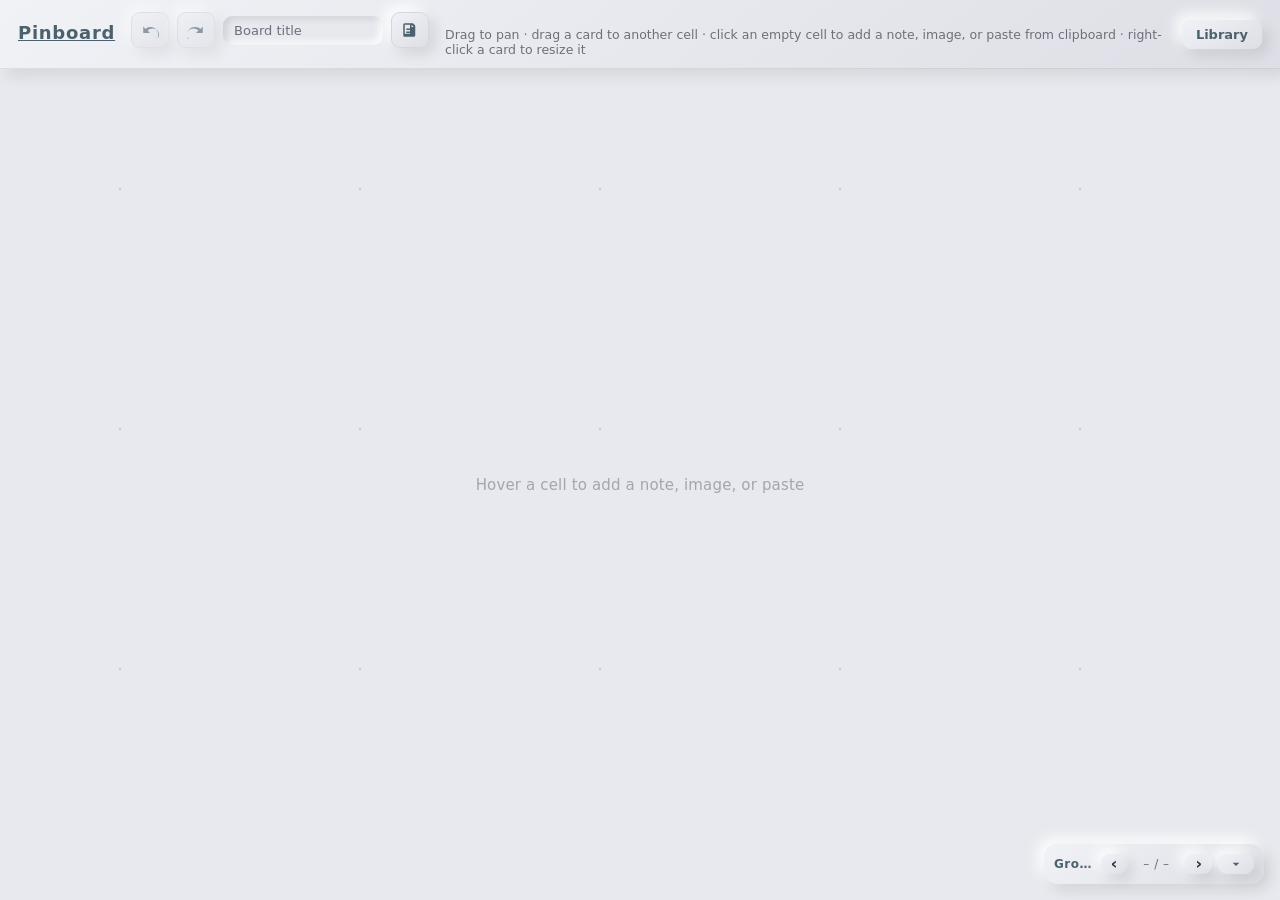
==== app.html @ 2eb93d39 "Update navigation and footer elements; enhance minimap functionality" ====
<!DOCTYPE html>
<html lang="en">
<head>
  <meta charset="UTF-8" />
  <meta name="viewport" content="width=device-width, initial-scale=1.0" />
  <title>Pinboard</title>
  <link rel="stylesheet" href="css/base.css" />
  <link rel="stylesheet" href="css/grid.css" />
  <link rel="stylesheet" href="css/modal.css" />
  <link rel="stylesheet" href="css/nav.css" />
</head>
<body>
  <header class="topbar">
    <a class="brand" href="index.html">Pinboard</a>
    <span class="board-tools">
      <button type="button" id="undoBtn" class="icon-btn" aria-label="Undo" title="Undo (Ctrl+Z)" disabled>
        <svg viewBox="0 0 24 24" width="18" height="18" aria-hidden="true" focusable="false">
          <path fill="currentColor" d="M12.5 8c-2.6 0-5 1-6.7 2.7L3 7v9h9l-3.2-3.2c1.7-1.7 4-2.7 6.7-2.7 4.7 0 8.5 3.8 8.5 8.5S17.2 27 12.5 27c-2.3 0-4.5-.9-6.2-2.5l-1.4 1.4C7 28 9.7 29 12.5 29c5.8 0 10.5-4.7 10.5-10.5S18.3 8 12.5 8z"/>
        </svg>
      </button>
      <button type="button" id="redoBtn" class="icon-btn" aria-label="Redo" title="Redo (Ctrl+Y)" disabled>
        <svg viewBox="0 0 24 24" width="18" height="18" aria-hidden="true" focusable="false">
          <path fill="currentColor" d="M11.5 8c2.6 0 5 1 6.7 2.7L21 7v9h-9l3.2-3.2c-1.7-1.7-4-2.7-6.7-2.7-4.7 0-8.5 3.8-8.5 8.5S5.8 27 10.5 27c2.3 0 4.5-.9 6.2-2.5l1.4 1.4C16 28 13.3 29 10.5 29c-5.8 0-10.5-4.7-10.5-10.5S4.7 8 10.5 8z"/>
        </svg>
      </button>
      <input type="text" id="boardTitle" class="board-title" placeholder="Board title" maxlength="80" />
      <button type="button" id="saveBoard" class="icon-btn" aria-label="Save board to library" title="Save board to library">
        <svg viewBox="0 0 24 24" width="18" height="18" aria-hidden="true" focusable="false">
          <path fill="currentColor" d="M5 3h11l3 3v13a2 2 0 0 1-2 2H5a2 2 0 0 1-2-2V5a2 2 0 0 1 2-2Zm0 2v12h7V5H5Zm9 0v3h3l-3-3Zm-7 9h7v2H7v-2Zm0-4h7v2H7v-2Z"/>
        </svg>
      </button>
    </span>
    <span class="hint">Drag to pan &middot; drag a card to another cell &middot; click an empty cell to add a note, image, or paste from clipboard &middot; right-click a card to resize it</span>
    <a class="topbar-link" href="library.html">Library</a>
  </header>

  <main class="viewport" id="viewport">
    <div class="world" id="world"></div>
    <div class="empty-hint" id="emptyHint" hidden>
      <p>Hover a cell to add a note, image, or paste</p>
    </div>
    <div class="cell-add" id="cellAdd" hidden>
      <div class="cell-add-row">
        <button type="button" data-type="note">+ Note</button>
        <button type="button" data-type="image">+ Image</button>
        <button type="button" data-type="paste">Paste</button>
      </div>
    </div>
  </main>

  <script type="module" src="js/app.js"></script>
</body>
</html>
---- css/base.css ----
:root {
  /* --- single neutral base, one accent hue expressed via color-mix --- */
  --base: #e8e9ee;
  --base-2: #f1f2f6;
  --base-3: #dedfe6;
  --ink: #2b2e36;
  --ink-soft: #6c7079;
  --hairline: rgba(0, 0, 0, 0.08);
  --dot: rgba(0, 0, 0, 0.13);

  --accent: #5e7c8c;
  --accent-strong: color-mix(in srgb, var(--accent) 65%, var(--ink));
  --accent-soft: color-mix(in srgb, var(--accent) 16%, var(--base));
  --accent-faint: color-mix(in srgb, var(--accent) 8%, var(--base));

  --danger: color-mix(in srgb, #8c5e5e 70%, var(--ink));

  /* paired soft neuromorphic shadows */
  --shadow-light: rgba(255, 255, 255, 0.92);
  --shadow-dark: rgba(0, 0, 0, 0.10);
  --shadow-raised: 6px 6px 14px var(--shadow-dark), -6px -6px 14px var(--shadow-light);
  --shadow-raised-lg: 10px 10px 22px var(--shadow-dark), -10px -10px 22px var(--shadow-light);
  --shadow-inset: inset 3px 3px 7px var(--shadow-dark), inset -3px -3px 7px var(--shadow-light);

  --radius: 14px;
  --radius-sm: 9px;
  --cell: 240px;
}

* { box-sizing: border-box; }

html, body {
  margin: 0;
  height: 100%;
}

body {
  font-family: system-ui, -apple-system, "Segoe UI", Roboto, sans-serif;
  color: var(--ink);
  background: var(--base);
  display: flex;
  flex-direction: column;
  height: 100vh;
  overflow: hidden;
}

/* --- top bar --- */
.topbar {
  flex: 0 0 auto;
  display: flex;
  align-items: baseline;
  gap: 16px;
  padding: 12px 18px;
  background: linear-gradient(145deg, var(--base-2), var(--base-3));
  box-shadow: var(--shadow-raised), inset 0 -1px 0 var(--hairline);
  z-index: 20;
}

.brand {
  font-weight: 700;
  letter-spacing: 0.04em;
  font-size: 18px;
  color: var(--accent-strong);
}

/* --- board title + save-to-library (app topbar) --- */
.board-tools {
  display: flex;
  align-items: center;
  gap: 8px;
}

.board-title {
  font: inherit;
  font-size: 13px;
  width: 160px;
  max-width: 32vw;
  padding: 7px 11px;
  color: var(--ink);
  background: var(--base);
  border: none;
  border-radius: var(--radius-sm);
  box-shadow: var(--shadow-inset);
}
.board-title::placeholder { color: var(--ink-soft); }
.board-title:focus { outline: 1px solid var(--accent-soft); }

.icon-btn {
  display: inline-flex;
  align-items: center;
  justify-content: center;
  width: 38px;
  height: 36px;
  padding: 0;
  color: var(--accent-strong);
  box-shadow: var(--shadow-raised), inset 0 0 0 1px var(--accent-soft);
}
.icon-btn:hover { box-shadow: var(--shadow-raised-lg), inset 0 0 0 1px var(--accent); }
.icon-btn:disabled { opacity: 0.6; cursor: default; }

.topbar-link {
  margin-left: auto;
  font-size: 13px;
  font-weight: 600;
  text-decoration: none;
  color: var(--accent-strong);
  padding: 7px 14px;
  border-radius: var(--radius-sm);
  background: linear-gradient(145deg, var(--base-2), var(--base-3));
  box-shadow: var(--shadow-raised);
}
.topbar-link:hover { box-shadow: var(--shadow-raised-lg), inset 0 0 0 1px var(--accent-soft); }

/* --- toast --- */
.toast {
  position: fixed;
  left: 50%;
  bottom: 24px;
  transform: translate(-50%, 12px);
  z-index: 120;
  padding: 10px 18px;
  font-size: 13.5px;
  font-weight: 600;
  color: var(--accent-strong);
  border-radius: 999px;
  background: linear-gradient(145deg, var(--base-2), var(--base-3));
  box-shadow: var(--shadow-raised-lg), inset 0 0 0 1px var(--accent-soft);
  opacity: 0;
  transition: opacity 0.22s ease, transform 0.22s ease;
}
.toast.show { opacity: 1; transform: translate(-50%, 0); }
.toast[hidden] { display: none; }

.hint {
  font-size: 12.5px;
  color: var(--ink-soft);
}

/* --- viewport --- */
.viewport {
  position: relative;
  flex: 1 1 auto;
  overflow: hidden;
  cursor: grab;
  user-select: none;
  touch-action: none;
  background-color: var(--base);
  background-image: radial-gradient(var(--dot) 1.5px, transparent 1.6px);
  background-size: var(--cell) var(--cell);
  background-position: 0 0;
}

.viewport.grabbing { cursor: grabbing; }

.world {
  position: absolute;
  top: 0;
  left: 0;
  width: 0;
  height: 0;
  will-change: transform;
}

/* --- shared buttons --- */
button {
  font: inherit;
  cursor: pointer;
  border: none;
  border-radius: var(--radius-sm);
  padding: 8px 14px;
  color: var(--ink);
  background: linear-gradient(145deg, var(--base-2), var(--base-3));
  box-shadow: var(--shadow-raised);
  transition: box-shadow 0.15s ease, color 0.15s ease, transform 0.05s ease;
}
button:hover { box-shadow: var(--shadow-raised-lg), inset 0 0 0 1px var(--accent-soft); }
button:active { box-shadow: var(--shadow-inset); }
button:focus-visible { outline: 2px solid var(--accent); outline-offset: 2px; }

.btn-accent {
  color: var(--accent-strong);
  box-shadow: var(--shadow-raised), inset 0 0 0 1px var(--accent-soft);
}
.btn-ghost { background: transparent; box-shadow: none; }
.btn-ghost:hover { box-shadow: inset 0 0 0 1px var(--accent-soft); }
.btn-danger { color: var(--danger); }
.btn-danger:hover { box-shadow: var(--shadow-raised), inset 0 0 0 1px color-mix(in srgb, var(--danger) 25%, transparent); }

.spacer { flex: 1 1 auto; }
---- css/grid.css ----
/* --- cards layer (inside .world, moves with pan) --- */
.cards-layer {
  position: absolute;
  top: 0;
  left: 0;
  width: 0;
  height: 0;
}

.card {
  position: absolute;
  width: calc(var(--cell) - 16px);
  height: calc(var(--cell) - 16px);
  padding: 12px;
  border-radius: var(--radius);
  background: linear-gradient(145deg, var(--base-2), var(--base));
  box-shadow: var(--shadow-raised);
  display: flex;
  flex-direction: column;
  gap: 8px;
  cursor: pointer;
  overflow: hidden;
  touch-action: none;
  user-select: none;
  transition: box-shadow 0.15s ease, transform 0.05s ease;
}

.card:hover {
  box-shadow: var(--shadow-raised-lg), inset 0 0 0 1px var(--accent-soft);
}

.card:active { transform: scale(0.992); }

.card-body {
  flex: 1 1 auto;
  font-size: 13.5px;
  line-height: 1.45;
  color: var(--ink);
  white-space: pre-wrap;
  overflow: hidden;
  text-overflow: ellipsis;
  display: -webkit-box;
  -webkit-line-clamp: 9;
  -webkit-box-orient: vertical;
}

.card-body:empty::before {
  content: "(empty)";
  color: var(--ink-soft);
}

.card-thumb {
  flex: 1 1 auto;
  width: 100%;
  height: 100%;
  object-fit: cover;
  border-radius: var(--radius-sm);
  background: var(--base-3);
}

.card-meta {
  flex: 0 0 auto;
  font-size: 11px;
  color: var(--ink-soft);
  white-space: nowrap;
  overflow: hidden;
  text-overflow: ellipsis;
}

/* --- drag-to-move (snapped to whole cells) --- */
.card-dragging {
  z-index: 100;
  cursor: grabbing;
  transition: none;
  box-shadow: var(--shadow-raised-lg);
}
.card-dragging:active { transform: none; }

.card-invalid {
  box-shadow: var(--shadow-raised), inset 0 0 0 2px var(--danger);
}

/* --- resize handles (revealed on right-click) --- */
.card .rh { display: none; }

.card.card-resize .rh {
  display: block;
  position: absolute;
  background: var(--accent);
  box-shadow: var(--shadow-raised);
  opacity: 0.85;
  transition: opacity 0.12s ease, transform 0.12s ease;
  z-index: 5;
}

.card.card-resize:hover .rh { opacity: 1; }

.rh-r {
  right: 2px;
  top: 50%;
  transform: translateY(-50%);
  width: 8px;
  height: 42%;
  border-radius: 5px;
  cursor: ew-resize;
}

.rh-b {
  bottom: 2px;
  left: 50%;
  transform: translateX(-50%);
  height: 8px;
  width: 42%;
  border-radius: 5px;
  cursor: ns-resize;
}

.rh-c {
  right: 2px;
  bottom: 2px;
  width: 16px;
  height: 16px;
  border-radius: 5px;
  cursor: nwse-resize;
}

/* --- drag-to-move (snapped to whole cells) --- */
.card-dragging {
  z-index: 100;
  cursor: grabbing;
  transition: none;
  box-shadow: var(--shadow-raised-lg);
  opacity: 0.92;
}
.card-dragging:active { transform: none; }

.card-invalid {
  box-shadow: var(--shadow-raised), inset 0 0 0 2px var(--danger);
}

/* snap-target preview shown beneath the dragged card */
.card-ghost {
  position: absolute;
  border-radius: var(--radius);
  background: var(--accent-faint);
  box-shadow: inset 0 0 0 2px var(--accent);
  z-index: 40;
  pointer-events: none;
}
.card-ghost[hidden] { display: none; }

/* --- empty-cell create affordance: the hovered cell itself lights up and
       holds the add options, so the action reads as "drop into this cell" --- */
.cell-add {
  position: absolute;
  z-index: 50;
  display: flex;
  flex-direction: column;
  align-items: center;
  justify-content: center;
  gap: 12px;
  padding: 14px;
  border-radius: var(--radius);
  background: linear-gradient(145deg, var(--accent-faint), var(--accent-soft));
  box-shadow: var(--shadow-inset),
    inset 0 0 0 2px color-mix(in srgb, var(--accent) 38%, transparent);
}

.cell-add[hidden] { display: none; }

/* In-animation plays only when the --in class is (re)added on re-display. */
.cell-add--in { animation: cell-add-in 0.16s ease; }

@keyframes cell-add-in {
  from { opacity: 0; transform: scale(0.94); }
  to   { opacity: 1; transform: scale(1); }
}

/* Reverse of the above: fade + shrink out, then drop from layout. */
.cell-add--out {
  animation: cell-add-out 0.16s ease forwards;
  pointer-events: none;
}

@keyframes cell-add-out {
  from { opacity: 1; transform: scale(1); }
  to   { opacity: 0; transform: scale(0.94); }
}

/* subtle "this is where it lands" caption */
.cell-add::before {
  content: "Add to this cell";
  font-size: 10.5px;
  font-weight: 600;
  letter-spacing: 0.08em;
  text-transform: uppercase;
  color: var(--accent-strong);
  opacity: 0.78;
}

.cell-add-row {
  display: flex;
  flex-wrap: wrap;
  justify-content: center;
  gap: 6px;
}

.cell-add button {
  padding: 7px 12px;
  font-size: 12.5px;
  color: var(--accent-strong);
  box-shadow: var(--shadow-raised), inset 0 0 0 1px var(--accent-soft);
}

.cell-add button:hover {
  box-shadow: var(--shadow-raised-lg), inset 0 0 0 1px var(--accent);
}

.cell-add button:active { box-shadow: var(--shadow-inset); }

/* --- empty-state onboarding hint (centered, faint, non-interactive) --- */
.empty-hint {
  position: absolute;
  inset: 0;
  z-index: 5;
  display: flex;
  align-items: center;
  justify-content: center;
  pointer-events: none;
}

.empty-hint p {
  margin: 0;
  padding: 0 24px;
  text-align: center;
  font-size: 15px;
  font-weight: 500;
  letter-spacing: 0.01em;
  color: var(--ink-soft);
  opacity: 0.55;
}

.empty-hint[hidden] { display: none; }
---- css/modal.css ----
/* --- modal overlay + dialogs --- */
.modal-overlay {
  position: fixed;
  inset: 0;
  z-index: 100;
  display: flex;
  align-items: center;
  justify-content: center;
  padding: 20px;
  background: rgba(22, 24, 30, 0.45);
  backdrop-filter: blur(2px);
}

.modal-overlay[hidden] { display: none; }

.modal {
  width: min(640px, 94vw);
  max-height: 90vh;
  display: flex;
  flex-direction: column;
  gap: 14px;
  padding: 18px 18px 16px;
  border-radius: var(--radius);
  background: linear-gradient(145deg, var(--base-2), var(--base));
  box-shadow: var(--shadow-raised-lg);
}

.modal-head {
  display: flex;
  align-items: center;
  justify-content: space-between;
}

.modal-title {
  font-weight: 700;
  font-size: 15px;
  color: var(--accent-strong);
}

.modal-close {
  padding: 4px 10px;
  font-size: 18px;
  line-height: 1;
}

.modal-foot {
  display: flex;
  align-items: center;
  gap: 8px;
}

/* --- editor --- */
.editor-info {
  margin: 0;
  font-size: 12.5px;
  color: var(--ink-soft);
}

.editor-area {
  flex: 1 1 auto;
  min-height: 260px;
  resize: vertical;
  padding: 12px;
  font: 14px/1.5 ui-monospace, "SF Mono", Menlo, Consolas, monospace;
  color: var(--ink);
  background: var(--base);
  border: none;
  border-radius: var(--radius-sm);
  box-shadow: var(--shadow-inset);
}
.editor-area:focus { outline: 1px solid var(--accent-soft); }

/* --- image viewer --- */
.viewer-body {
  flex: 1 1 auto;
  display: flex;
  align-items: center;
  justify-content: center;
  min-height: 220px;
  padding: 8px;
  border-radius: var(--radius-sm);
  background: var(--base);
  box-shadow: var(--shadow-inset);
  overflow: hidden;
}

.viewer-img {
  max-width: 100%;
  max-height: 60vh;
  border-radius: var(--radius-sm);
  display: block;
}
---- css/nav.css ----
/* --- camera navigation: prev/next group bar, minimap, lost pill --- */

/* shared "fly to" easing, applied only to programmatic pans */
.world.animating,
.viewport.animating {
  transition: transform 0.45s cubic-bezier(0.22, 0.61, 0.36, 1),
    background-position 0.45s cubic-bezier(0.22, 0.61, 0.36, 1);
}

/* --- unified navigation panel (bottom-right): group controls + minimap --- */
.nav-panel {
  position: fixed;
  right: 16px;
  bottom: 16px;
  z-index: 30;
  width: 220px;
  padding: 10px;
  border-radius: var(--radius);
  background: linear-gradient(145deg, var(--base-2), var(--base-3));
  box-shadow: var(--shadow-raised);
}

.nav-head {
  display: flex;
  align-items: center;
  justify-content: space-between;
  gap: 8px;
  font-size: 12px;
  font-weight: 700;
  letter-spacing: 0.04em;
  color: var(--accent-strong);
}

.nav-title {
  white-space: nowrap;
  overflow: hidden;
  text-overflow: ellipsis;
  min-width: 0;
}

.nav-controls {
  display: flex;
  align-items: center;
  gap: 6px;
  flex: 0 0 auto;
}

.nav-panel button {
  padding: 2px 10px;
  font-size: 16px;
  line-height: 1;
}

/* chevron toggle that slides the minimap open/closed */
.nav-toggle {
  display: inline-flex;
  align-items: center;
  justify-content: center;
  padding: 2px 6px;
  color: var(--accent-strong);
}

.nav-toggle svg {
  transition: transform 0.28s cubic-bezier(0.22, 0.61, 0.36, 1);
}

.nav-panel.mm-open .nav-toggle svg {
  transform: rotate(180deg);
}

.nav-count {
  min-width: 46px;
  text-align: center;
  font-size: 12px;
  font-weight: 400;
  color: var(--ink-soft);
  font-variant-numeric: tabular-nums;
}

.minimap-total {
  font-weight: 400;
  color: var(--ink-soft);
}

.minimap-canvas {
  position: relative;
  width: 100%;
  height: 0;
  margin-top: 0;
  border-radius: var(--radius-sm);
  background: var(--base-3);
  box-shadow: var(--shadow-inset);
  overflow: hidden;
  cursor: pointer;
  opacity: 0;
  transition: height 0.28s cubic-bezier(0.22, 0.61, 0.36, 1),
    opacity 0.2s ease, margin-top 0.28s cubic-bezier(0.22, 0.61, 0.36, 1);
}

.nav-panel.mm-open .minimap-canvas {
  height: 150px;
  margin-top: 8px;
  opacity: 1;
}

.mm-island {
  position: absolute;
  border-radius: 3px;
  background: var(--accent-soft);
  border: 1px solid var(--accent-faint);
  transition: background 0.15s ease;
}

.mm-island:hover {
  background: color-mix(in srgb, var(--accent) 35%, var(--base));
}

.mm-island.current {
  background: var(--accent);
  border-color: var(--accent-strong);
}

.mm-view {
  position: absolute;
  border: 1.5px solid var(--accent-strong);
  background: color-mix(in srgb, var(--accent) 12%, transparent);
  pointer-events: none;
}

/* --- lost pill (top-center) --- */
.lost-pill {
  position: fixed;
  top: 60px;
  left: 50%;
  transform: translateX(-50%);
  z-index: 40;
  padding: 8px 16px;
  font-size: 13px;
  font-weight: 600;
  color: var(--accent-strong);
  border-radius: 999px;
  background: linear-gradient(145deg, var(--base-2), var(--base-3));
  box-shadow: var(--shadow-raised), inset 0 0 0 1px var(--accent-soft);
}

.lost-pill[hidden] {
  display: none;
}
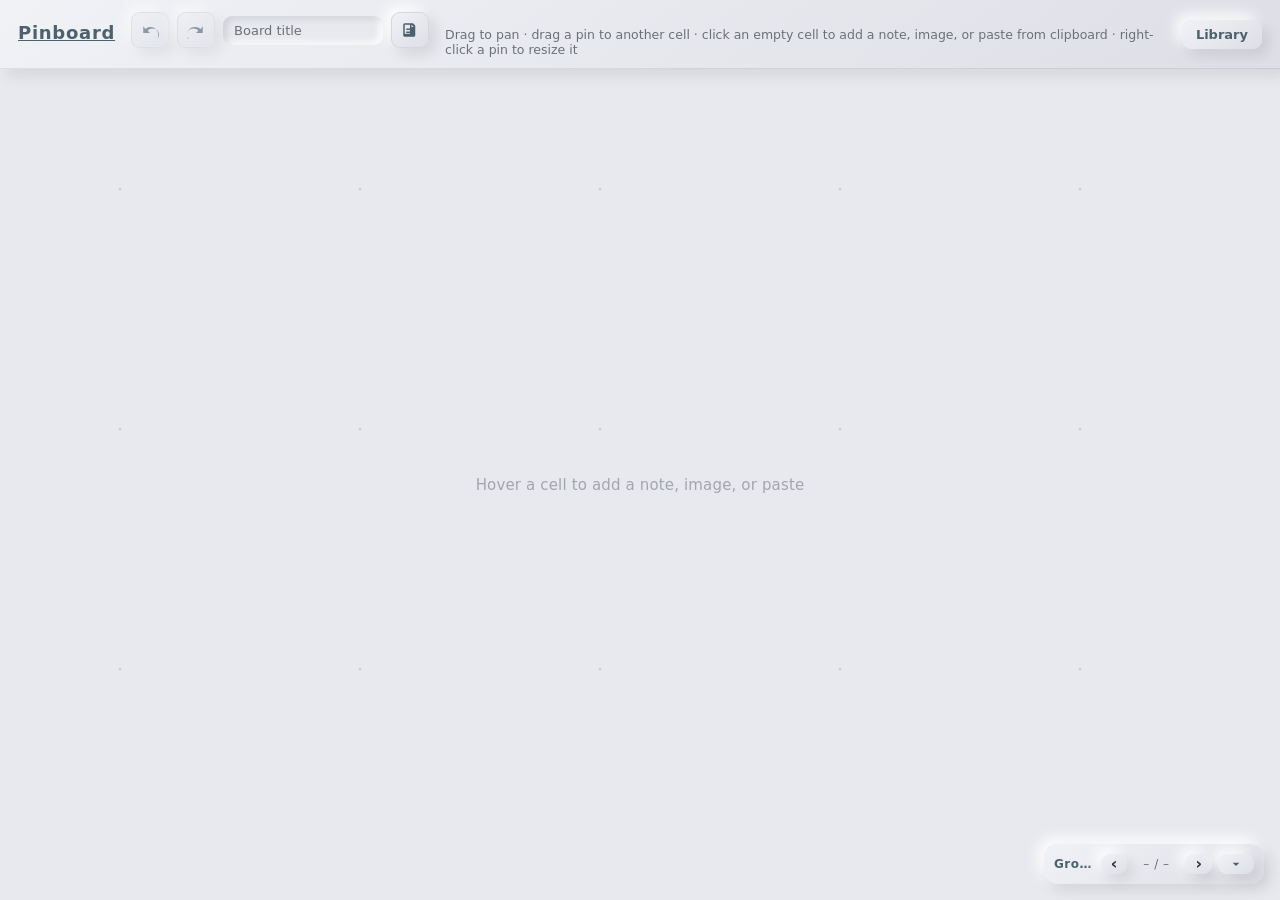
==== commit e88e1635: "Refactor terminology from "cards" to "pins" across the application; update related documentation and" ====
--- a/app.html
+++ b/app.html
@@ -30,7 +30,7 @@
         </svg>
       </button>
     </span>
-    <span class="hint">Drag to pan &middot; drag a card to another cell &middot; click an empty cell to add a note, image, or paste from clipboard &middot; right-click a card to resize it</span>
+    <span class="hint">Drag to pan &middot; drag a pin to another cell &middot; click an empty cell to add a note, image, or paste from clipboard &middot; right-click a pin to resize it</span>
     <a class="topbar-link" href="library.html">Library</a>
   </header>
 
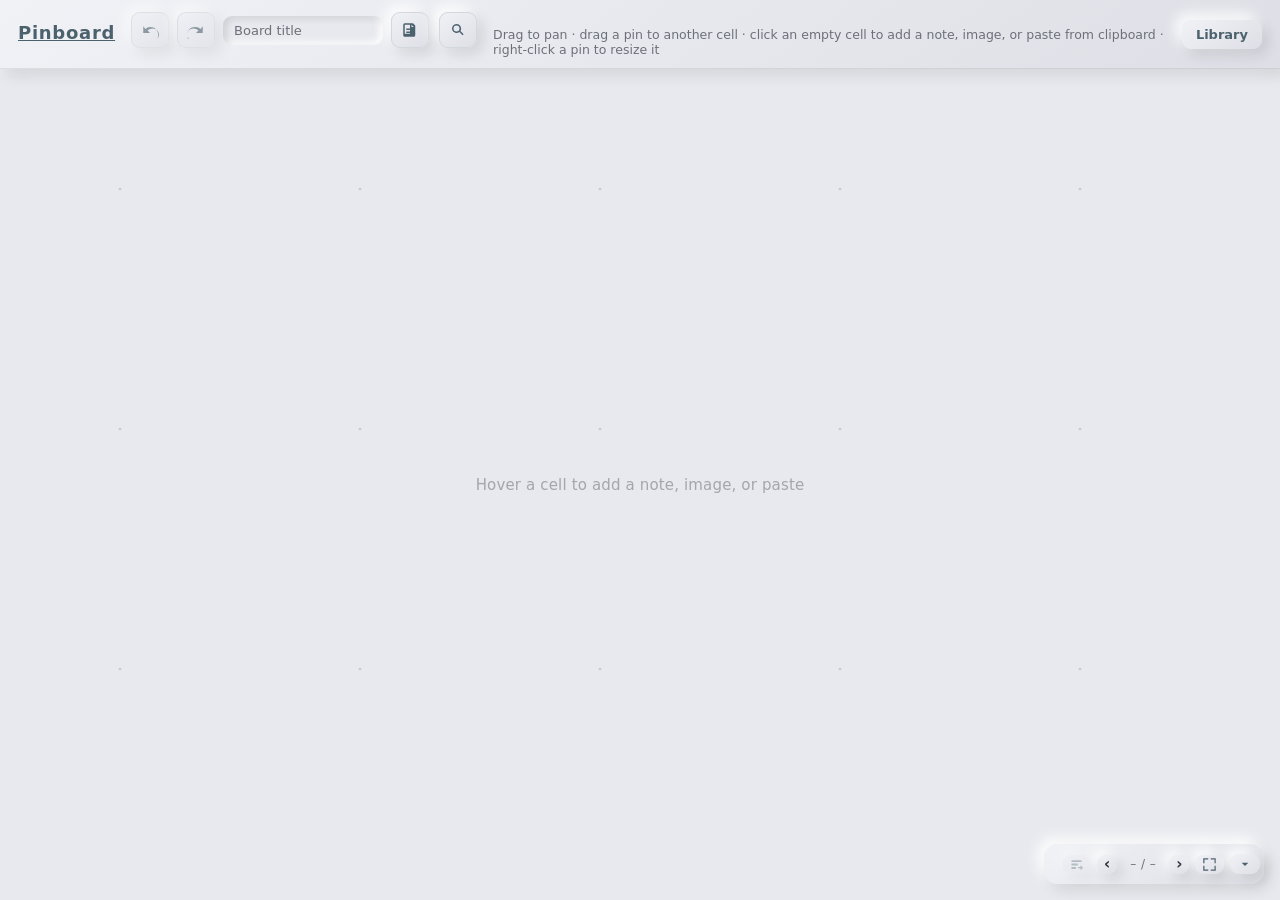
==== commit 8915ed2f: "Add search functionality with slide-out panel; implement recent group navigation and zoom-to-fit con" ====
--- a/app.html
+++ b/app.html
@@ -8,6 +8,7 @@
   <link rel="stylesheet" href="css/grid.css" />
   <link rel="stylesheet" href="css/modal.css" />
   <link rel="stylesheet" href="css/nav.css" />
+  <link rel="stylesheet" href="css/search.css" />
 </head>
 <body>
   <header class="topbar">
--- a/css/grid.css
+++ b/css/grid.css
@@ -30,6 +30,20 @@
 }
 
 .card:active { transform: scale(0.992); }
+
+/* --- preset color (applied via --pin on the card) --- */
+.card--colored {
+  background: linear-gradient(145deg,
+    color-mix(in srgb, var(--pin) 30%, var(--base-2)),
+    color-mix(in srgb, var(--pin) 22%, var(--base)));
+  box-shadow: var(--shadow-raised), inset 0 0 0 3px color-mix(in srgb, var(--pin) 65%, transparent);
+}
+.card--colored:hover {
+  box-shadow: var(--shadow-raised-lg), inset 0 0 0 3px var(--pin);
+}
+.card--colored .card-meta {
+  color: color-mix(in srgb, var(--pin) 55%, var(--ink-soft));
+}
 
 .card-body {
   flex: 1 1 auto;
--- a/css/modal.css
+++ b/css/modal.css
@@ -16,6 +16,7 @@
 .modal {
   width: min(640px, 94vw);
   max-height: 90vh;
+  overflow-y: auto;
   display: flex;
   flex-direction: column;
   gap: 14px;
@@ -70,6 +71,42 @@
 }
 .editor-area:focus { outline: 1px solid var(--accent-soft); }
 
+/* --- pin color picker (shared by note editor + image viewer) --- */
+.editor-color { display: flex; flex-direction: column; gap: 8px; }
+.color-picker { display: flex; flex-direction: column; gap: 8px; }
+.color-picker-head {
+  display: flex;
+  align-items: center;
+  justify-content: space-between;
+  font-size: 12.5px;
+  color: var(--ink-soft);
+}
+.color-clear {
+  font-size: 12px;
+  padding: 3px 10px;
+  background: transparent;
+  box-shadow: none;
+  color: var(--ink-soft);
+}
+.color-clear:hover { box-shadow: inset 0 0 0 1px var(--accent-soft); }
+.color-clear.is-active {
+  color: var(--accent-strong);
+  box-shadow: inset 0 0 0 1px var(--accent);
+}
+.color-palettes { display: flex; flex-direction: column; gap: 6px; }
+.color-palette { display: flex; gap: 6px; flex-wrap: wrap; }
+.color-swatch {
+  width: 22px;
+  height: 22px;
+  padding: 0;
+  border-radius: 6px;
+  box-shadow: var(--shadow-raised);
+  outline: 2px solid transparent;
+  outline-offset: 2px;
+}
+.color-swatch:hover { box-shadow: var(--shadow-raised-lg); }
+.color-swatch.is-selected { outline-color: var(--ink); }
+
 /* --- image viewer --- */
 .viewer-body {
   flex: 1 1 auto;
--- a/css/nav.css
+++ b/css/nav.css
@@ -46,8 +46,8 @@
 }
 
 .nav-panel button {
-  padding: 2px 10px;
-  font-size: 16px;
+  padding: 2px 7px;
+  font-size: 15px;
   line-height: 1;
 }
 
@@ -60,6 +60,85 @@
   color: var(--accent-strong);
 }
 
+/* jump-to-recent + zoom-to-fit controls share the chevron's look */
+.nav-jump,
+.nav-fit {
+  display: inline-flex;
+  align-items: center;
+  justify-content: center;
+  padding: 2px 6px;
+  color: var(--accent-strong);
+}
+
+.nav-jump:disabled {
+  opacity: 0.35;
+  cursor: default;
+}
+
+.nav-jump svg,
+.nav-fit svg {
+  transition: transform 0.28s cubic-bezier(0.22, 0.61, 0.36, 1);
+}
+
+/* popover listing recently visited groups, anchored above the nav head */
+.nav-jump-pop {
+  position: absolute;
+  right: 0;
+  bottom: calc(100% + 6px);
+  width: 200px;
+  max-height: 240px;
+  overflow-y: auto;
+  padding: 6px;
+  border-radius: var(--radius-sm);
+  background: linear-gradient(145deg, var(--base-2), var(--base-3));
+  box-shadow: var(--shadow-raised);
+  display: flex;
+  flex-direction: column;
+  gap: 4px;
+}
+
+.nav-jump-pop[hidden] {
+  display: none;
+}
+
+.nav-jump-item {
+  display: flex;
+  align-items: center;
+  gap: 8px;
+  width: 100%;
+  padding: 6px 8px;
+  font-size: 12px;
+  text-align: left;
+}
+
+.nav-jump-num {
+  flex: 0 0 auto;
+  min-width: 22px;
+  height: 22px;
+  display: inline-flex;
+  align-items: center;
+  justify-content: center;
+  border-radius: 999px;
+  background: var(--accent-soft);
+  color: var(--accent-strong);
+  font-weight: 700;
+  font-variant-numeric: tabular-nums;
+}
+
+.nav-jump-pos {
+  color: var(--ink-soft);
+  white-space: nowrap;
+  overflow: hidden;
+  text-overflow: ellipsis;
+}
+
+.nav-jump-empty {
+  padding: 8px;
+  font-size: 12px;
+  color: var(--ink-soft);
+  text-align: center;
+}
+
 .nav-toggle svg {
   transition: transform 0.28s cubic-bezier(0.22, 0.61, 0.36, 1);
 }
@@ -69,7 +148,7 @@
 }
 
 .nav-count {
-  min-width: 46px;
+  min-width: 40px;
   text-align: center;
   font-size: 12px;
   font-weight: 400;
@@ -120,6 +199,10 @@
   border-color: var(--accent-strong);
 }
 
+.mm-island.recent {
+  box-shadow: 0 0 0 2px var(--accent-faint);
+}
+
 .mm-view {
   position: absolute;
   border: 1.5px solid var(--accent-strong);
--- a/css/search.css
+++ b/css/search.css
@@ -0,0 +1,160 @@
+/* --- slide-out note search panel (magnifying glass) --- */
+
+.search-toggle {
+  /* inherits .icon-btn look from base.css; just nudge it into the tool row */
+  margin-left: 2px;
+}
+
+.search-panel {
+  position: fixed;
+  top: 56px;
+  left: 0;
+  bottom: 16px;
+  z-index: 35;
+  width: 320px;
+  max-width: 86vw;
+  display: flex;
+  flex-direction: column;
+  padding: 12px;
+  gap: 10px;
+  border-radius: 0 var(--radius) var(--radius) 0;
+  background: linear-gradient(145deg, var(--base-2), var(--base-3));
+  box-shadow: var(--shadow-raised);
+  transform: translateX(-112%);
+  transition: transform 0.28s cubic-bezier(0.22, 0.61, 0.36, 1);
+}
+
+.search-panel.open {
+  transform: translateX(0);
+}
+
+.search-panel[hidden] {
+  display: none;
+}
+
+.search-head {
+  display: flex;
+  align-items: center;
+  justify-content: space-between;
+}
+
+.search-title {
+  font-size: 13px;
+  font-weight: 700;
+  letter-spacing: 0.04em;
+  color: var(--accent-strong);
+}
+
+.search-close {
+  padding: 0 6px;
+  font-size: 20px;
+  line-height: 1;
+  color: var(--ink-soft);
+}
+
+.search-close:hover {
+  color: var(--accent-strong);
+}
+
+.search-row {
+  display: flex;
+  gap: 8px;
+}
+
+.search-input {
+  flex: 1 1 auto;
+  min-width: 0;
+  padding: 8px 10px;
+  font-size: 13px;
+  color: var(--ink);
+  border-radius: var(--radius-sm);
+  border: none;
+  background: var(--base-3);
+  box-shadow: var(--shadow-inset);
+  outline: none;
+}
+
+.search-input:focus {
+  box-shadow: var(--shadow-inset), inset 0 0 0 1px var(--accent-soft);
+}
+
+.search-scope {
+  flex: 0 0 auto;
+  padding: 6px 8px;
+  font-size: 12px;
+  color: var(--ink);
+  border-radius: var(--radius-sm);
+  border: none;
+  background: var(--base-3);
+  box-shadow: var(--shadow-inset);
+  cursor: pointer;
+}
+
+.search-count {
+  font-size: 12px;
+  color: var(--ink-soft);
+  font-variant-numeric: tabular-nums;
+}
+
+.search-count[hidden] {
+  display: none;
+}
+
+.search-results {
+  list-style: none;
+  margin: 0;
+  padding: 0;
+  overflow-y: auto;
+  flex: 1 1 auto;
+  display: flex;
+  flex-direction: column;
+  gap: 6px;
+}
+
+.search-result {
+  padding: 8px 10px;
+  border-radius: var(--radius-sm);
+  background: var(--base-3);
+  box-shadow: var(--shadow-inset);
+  cursor: pointer;
+  transition: background 0.15s ease, box-shadow 0.15s ease;
+}
+
+.search-result:hover {
+  background: color-mix(in srgb, var(--accent) 14%, var(--base));
+  box-shadow: var(--shadow-inset), inset 0 0 0 1px var(--accent-soft);
+}
+
+.search-result-title {
+  font-size: 13px;
+  font-weight: 600;
+  color: var(--ink);
+  white-space: nowrap;
+  overflow: hidden;
+  text-overflow: ellipsis;
+}
+
+.search-result-snippet {
+  margin-top: 3px;
+  font-size: 12px;
+  color: var(--ink-soft);
+  line-height: 1.4;
+  display: -webkit-box;
+  -webkit-line-clamp: 2;
+  -webkit-box-orient: vertical;
+  overflow: hidden;
+}
+
+.search-result-snippet mark {
+  background: color-mix(in srgb, var(--accent) 35%, transparent);
+  color: var(--accent-strong);
+  border-radius: 2px;
+  padding: 0 1px;
+}
+
+.search-result-pos {
+  margin-top: 4px;
+  font-size: 11px;
+  color: var(--ink-soft);
+  opacity: 0.8;
+}
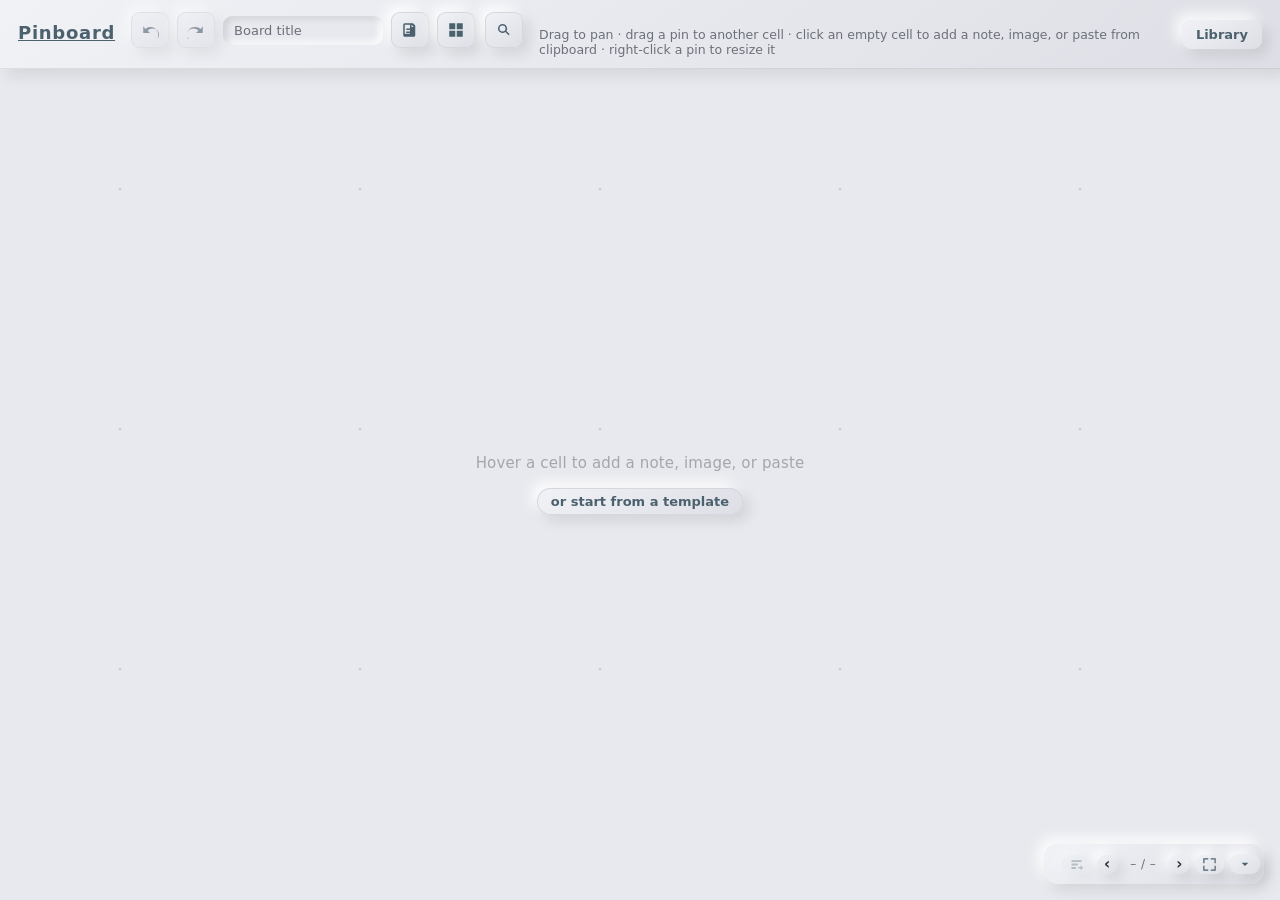
==== commit 221dcd79: "Add template functionality: implement template picker and seed boards with pre-defined layouts" ====
--- a/app.html
+++ b/app.html
@@ -30,6 +30,11 @@
           <path fill="currentColor" d="M5 3h11l3 3v13a2 2 0 0 1-2 2H5a2 2 0 0 1-2-2V5a2 2 0 0 1 2-2Zm0 2v12h7V5H5Zm9 0v3h3l-3-3Zm-7 9h7v2H7v-2Zm0-4h7v2H7v-2Z"/>
         </svg>
       </button>
+      <button type="button" id="templateBtn" class="icon-btn" aria-label="Start from a template" title="Start from a template">
+        <svg viewBox="0 0 24 24" width="18" height="18" aria-hidden="true" focusable="false">
+          <path fill="currentColor" d="M3 3h8v8H3V3Zm10 0h8v8h-8V3ZM3 13h8v8H3v-8Zm10 0h8v8h-8v-8Z"/>
+        </svg>
+      </button>
     </span>
     <span class="hint">Drag to pan &middot; drag a pin to another cell &middot; click an empty cell to add a note, image, or paste from clipboard &middot; right-click a pin to resize it</span>
     <a class="topbar-link" href="library.html">Library</a>
@@ -39,6 +44,7 @@
     <div class="world" id="world"></div>
     <div class="empty-hint" id="emptyHint" hidden>
       <p>Hover a cell to add a note, image, or paste</p>
+      <button type="button" id="emptyTemplate" class="hint-template">or start from a template</button>
     </div>
     <div class="cell-add" id="cellAdd" hidden>
       <div class="cell-add-row">
--- a/css/grid.css
+++ b/css/grid.css
@@ -238,6 +238,8 @@
   inset: 0;
   z-index: 5;
   display: flex;
+  flex-direction: column;
+  gap: 6px;
   align-items: center;
   justify-content: center;
   pointer-events: none;
@@ -254,4 +256,18 @@
   opacity: 0.55;
 }
 
+/* the template link is the one interactive element in the empty hint */
+.empty-hint .hint-template {
+  pointer-events: auto;
+  margin-top: 10px;
+  padding: 6px 14px;
+  font-size: 13px;
+  font-weight: 600;
+  color: var(--accent-strong);
+  background: linear-gradient(145deg, var(--base-2), var(--base-3));
+  box-shadow: var(--shadow-raised), inset 0 0 0 1px var(--accent-soft);
+  border-radius: 999px;
+}
+.empty-hint .hint-template:hover { box-shadow: var(--shadow-raised-lg), inset 0 0 0 1px var(--accent); }
+
 .empty-hint[hidden] { display: none; }
--- a/css/modal.css
+++ b/css/modal.css
@@ -107,6 +107,39 @@
 .color-swatch:hover { box-shadow: var(--shadow-raised-lg); }
 .color-swatch.is-selected { outline-color: var(--ink); }
 
+/* --- template picker --- */
+.tpl-grid {
+  display: grid;
+  grid-template-columns: repeat(3, 1fr);
+  gap: 12px;
+}
+@media (max-width: 520px) {
+  .tpl-grid { grid-template-columns: 1fr; }
+}
+.tpl-tile {
+  display: flex;
+  flex-direction: column;
+  gap: 6px;
+  align-items: flex-start;
+  text-align: left;
+  padding: 14px 14px 16px;
+  min-height: 92px;
+  border-radius: var(--radius-sm);
+  background: linear-gradient(145deg, var(--base-2), var(--base-3));
+  box-shadow: var(--shadow-raised), inset 0 0 0 1px var(--accent-faint);
+}
+.tpl-tile:hover { box-shadow: var(--shadow-raised-lg), inset 0 0 0 1px var(--accent); }
+.tpl-name {
+  font-size: 14px;
+  font-weight: 700;
+  color: var(--accent-strong);
+}
+.tpl-blurb {
+  font-size: 12.5px;
+  line-height: 1.4;
+  color: var(--ink-soft);
+}
+
 /* --- image viewer --- */
 .viewer-body {
   flex: 1 1 auto;
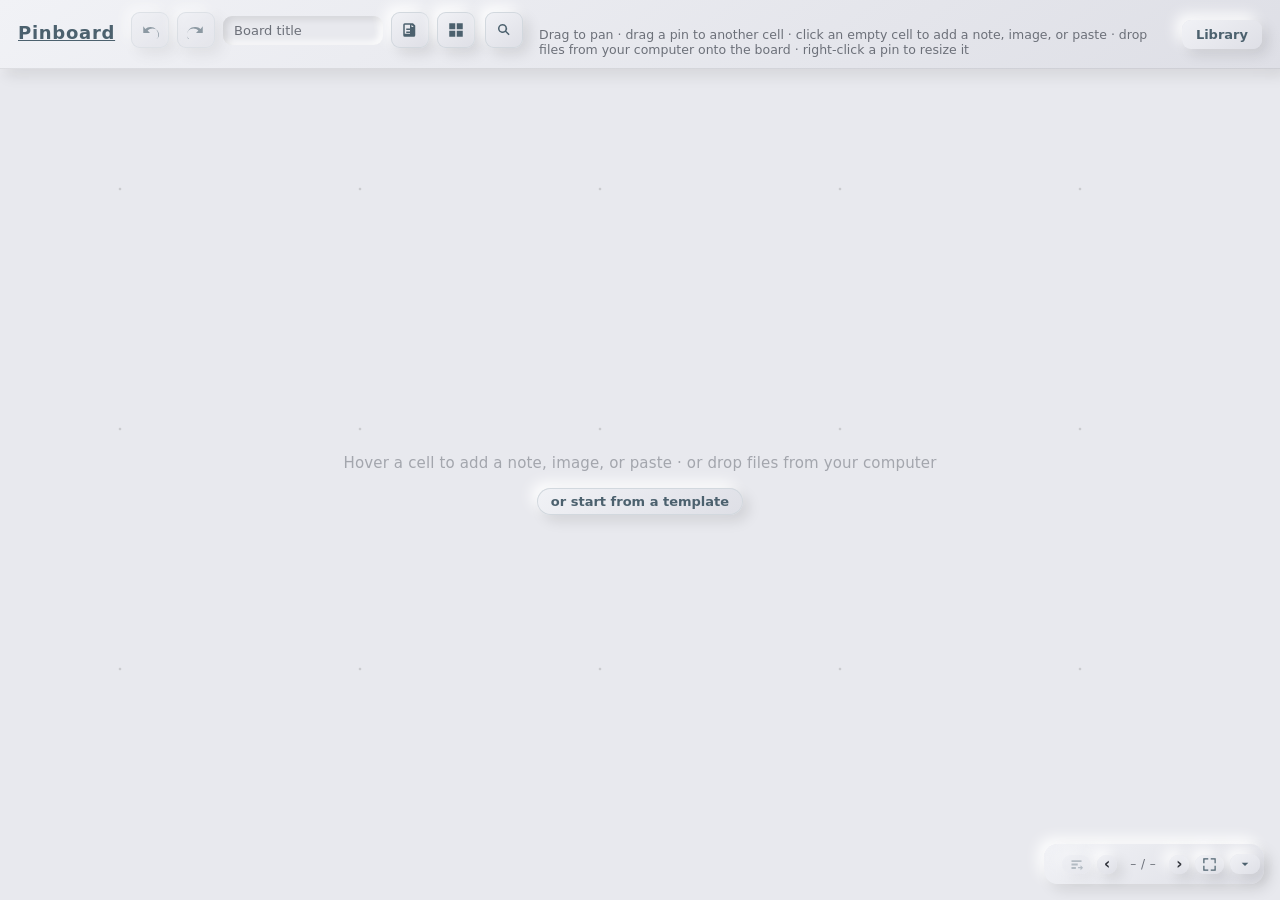
==== commit e206aea2: "Implement drag-and-drop file import functionality with error handling and user prompts; enhance UI w" ====
--- a/app.html
+++ b/app.html
@@ -36,14 +36,14 @@
         </svg>
       </button>
     </span>
-    <span class="hint">Drag to pan &middot; drag a pin to another cell &middot; click an empty cell to add a note, image, or paste from clipboard &middot; right-click a pin to resize it</span>
+    <span class="hint">Drag to pan &middot; drag a pin to another cell &middot; click an empty cell to add a note, image, or paste &middot; drop files from your computer onto the board &middot; right-click a pin to resize it</span>
     <a class="topbar-link" href="library.html">Library</a>
   </header>
 
   <main class="viewport" id="viewport">
     <div class="world" id="world"></div>
     <div class="empty-hint" id="emptyHint" hidden>
-      <p>Hover a cell to add a note, image, or paste</p>
+      <p>Hover a cell to add a note, image, or paste &middot; or drop files from your computer</p>
       <button type="button" id="emptyTemplate" class="hint-template">or start from a template</button>
     </div>
     <div class="cell-add" id="cellAdd" hidden>
--- a/css/grid.css
+++ b/css/grid.css
@@ -232,6 +232,36 @@
 
 .cell-add button:active { box-shadow: var(--shadow-inset); }
 
+/* --- OS file drag-and-drop: highlight the cell the file will land in --- */
+.drop-cell {
+  position: absolute;
+  z-index: 45;
+  border-radius: var(--radius);
+  background: var(--accent-soft);
+  box-shadow: var(--shadow-raised),
+    inset 0 0 0 2px color-mix(in srgb, var(--accent) 45%, transparent);
+  pointer-events: none;
+  display: flex;
+  align-items: center;
+  justify-content: center;
+  animation: drop-cell-in 0.12s ease;
+}
+.drop-cell::before {
+  content: "Drop here";
+  font-size: 10.5px;
+  font-weight: 600;
+  letter-spacing: 0.08em;
+  text-transform: uppercase;
+  color: var(--accent-strong);
+  opacity: 0.85;
+}
+.drop-cell[hidden] { display: none; }
+
+@keyframes drop-cell-in {
+  from { opacity: 0; transform: scale(0.94); }
+  to   { opacity: 1; transform: scale(1); }
+}
+
 /* --- empty-state onboarding hint (centered, faint, non-interactive) --- */
 .empty-hint {
   position: absolute;
--- a/css/modal.css
+++ b/css/modal.css
@@ -108,10 +108,33 @@
 .color-swatch.is-selected { outline-color: var(--ink); }
 
 /* --- template picker --- */
+.tpl-tabs {
+  display: flex;
+  flex-wrap: wrap;
+  gap: 6px;
+}
+.tpl-tab {
+  padding: 6px 13px;
+  font-size: 12.5px;
+  font-weight: 600;
+  color: var(--ink-soft);
+  background: linear-gradient(145deg, var(--base-2), var(--base-3));
+  box-shadow: var(--shadow-raised), inset 0 0 0 1px var(--accent-faint);
+  border-radius: 999px;
+}
+.tpl-tab:hover {
+  color: var(--accent-strong);
+  box-shadow: var(--shadow-raised-lg), inset 0 0 0 1px var(--accent-soft);
+}
+.tpl-tab.is-active {
+  color: var(--accent-strong);
+  box-shadow: var(--shadow-raised), inset 0 0 0 1px var(--accent);
+}
 .tpl-grid {
   display: grid;
   grid-template-columns: repeat(3, 1fr);
   gap: 12px;
+  margin-top: 2px;
 }
 @media (max-width: 520px) {
   .tpl-grid { grid-template-columns: 1fr; }
@@ -160,3 +183,69 @@
   border-radius: var(--radius-sm);
   display: block;
 }
+
+/* --- drop import: decode-error + force-decode modal --- */
+.drop-error-msg {
+  margin: 0;
+  font-size: 13px;
+  line-height: 1.5;
+  color: var(--ink);
+}
+
+.drop-error-file {
+  display: flex;
+  flex-direction: column;
+  gap: 2px;
+  padding: 10px 12px;
+  border-radius: var(--radius-sm);
+  background: var(--base);
+  box-shadow: var(--shadow-inset);
+}
+.drop-error-file .name {
+  font-weight: 700;
+  font-size: 13px;
+  color: var(--accent-strong);
+  word-break: break-all;
+}
+.drop-error-file .meta {
+  font-size: 12px;
+  color: var(--ink-soft);
+}
+
+.drop-error-help {
+  margin: 4px 0 0;
+  font-size: 12.5px;
+  color: var(--ink-soft);
+}
+
+.drop-options {
+  display: flex;
+  flex-direction: column;
+  gap: 10px;
+}
+
+.drop-opt {
+  display: flex;
+  flex-direction: column;
+  gap: 4px;
+  align-items: flex-start;
+  text-align: left;
+  padding: 12px 14px;
+  color: var(--ink);
+  background: linear-gradient(145deg, var(--base-2), var(--base-3));
+  box-shadow: var(--shadow-raised), inset 0 0 0 1px var(--accent-soft);
+}
+.drop-opt:hover {
+  box-shadow: var(--shadow-raised-lg), inset 0 0 0 1px var(--accent);
+}
+.drop-opt:active { box-shadow: var(--shadow-inset); }
+.drop-opt-title {
+  font-size: 13.5px;
+  font-weight: 700;
+  color: var(--accent-strong);
+}
+.drop-opt-info {
+  font-size: 12px;
+  line-height: 1.45;
+  color: var(--ink-soft);
+}
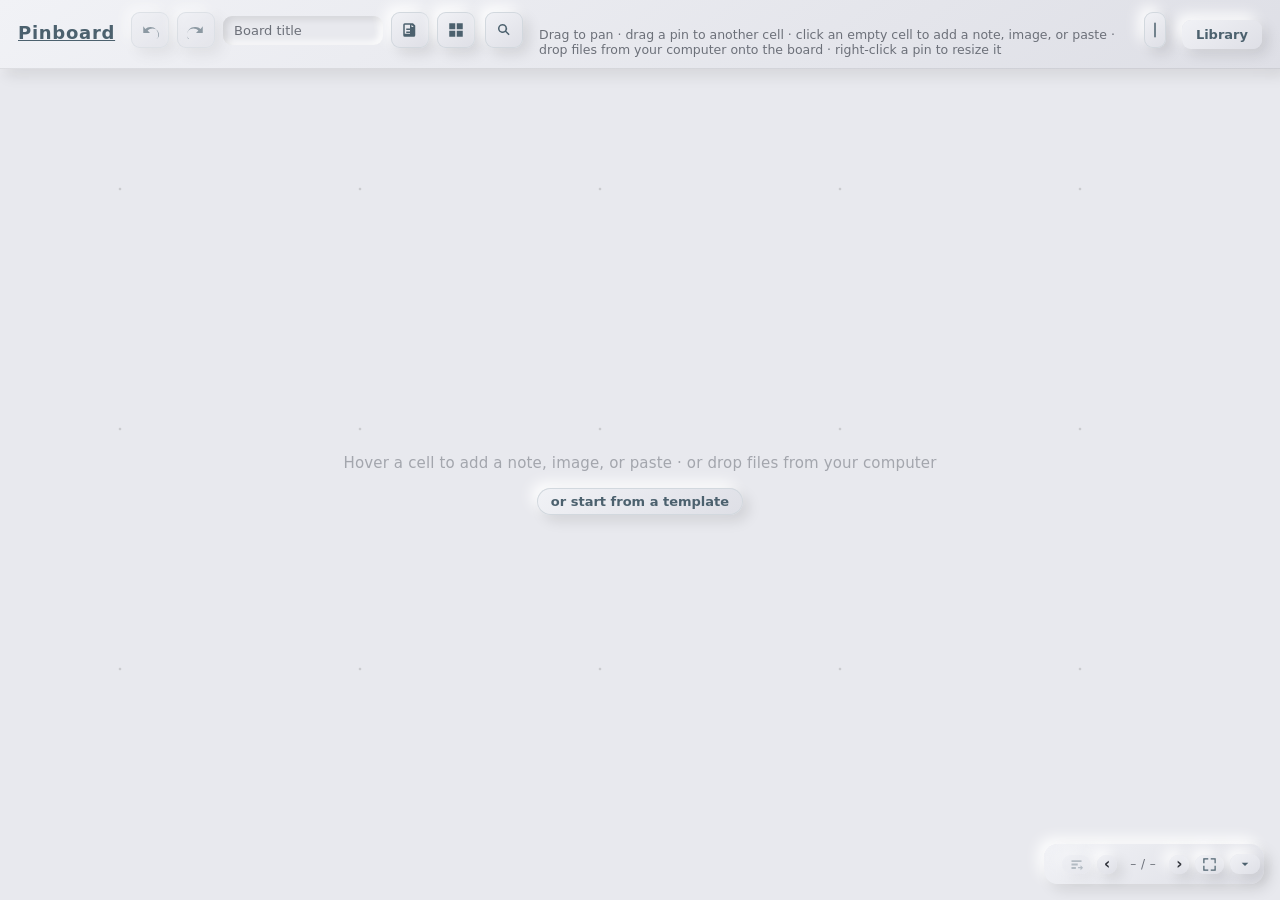
==== commit 7dea130f: "Implement theme toggle functionality with dark mode support; add storage quota management and relate" ====
--- a/app.html
+++ b/app.html
@@ -9,6 +9,16 @@
   <link rel="stylesheet" href="css/modal.css" />
   <link rel="stylesheet" href="css/nav.css" />
   <link rel="stylesheet" href="css/search.css" />
+  <meta name="color-scheme" content="light dark" />
+  <script>
+    (function () {
+      try {
+        var s = localStorage.getItem("pinboard-theme") || "system";
+        var dark = s === "dark" || (s === "system" && window.matchMedia("(prefers-color-scheme: dark)").matches);
+        document.documentElement.dataset.theme = dark ? "dark" : "light";
+      } catch (e) {}
+    })();
+  </script>
 </head>
 <body>
   <header class="topbar">
@@ -37,7 +47,8 @@
       </button>
     </span>
     <span class="hint">Drag to pan &middot; drag a pin to another cell &middot; click an empty cell to add a note, image, or paste &middot; drop files from your computer onto the board &middot; right-click a pin to resize it</span>
-    <a class="topbar-link" href="library.html">Library</a>
+      <button type="button" id="themeToggle" class="icon-btn" aria-label="Toggle theme"></button>
+      <a class="topbar-link" href="library.html">Library</a>
   </header>
 
   <main class="viewport" id="viewport">
--- a/css/base.css
+++ b/css/base.css
@@ -25,6 +25,38 @@
   --radius: 14px;
   --radius-sm: 9px;
   --cell: 240px;
+}
+
+/* --- dark theme: same single-hue accent, dark neutral base, soft paired
+       shadows flipped (subtle top-left highlight, deep bottom-right shadow) --- */
+:root[data-theme="dark"] {
+  --base: #181a20;
+  --base-2: #20232b;
+  --base-3: #13151b;
+  --ink: #e7e9ef;
+  --ink-soft: #9aa0ad;
+  --hairline: rgba(255, 255, 255, 0.08);
+  --dot: rgba(255, 255, 255, 0.09);
+
+  --accent: #6f93a6;
+  --accent-strong: color-mix(in srgb, var(--accent) 72%, #fff);
+  --accent-soft: color-mix(in srgb, var(--accent) 26%, var(--base));
+  --accent-faint: color-mix(in srgb, var(--accent) 13%, var(--base));
+
+  --danger: color-mix(in srgb, #d98d8d 72%, #fff);
+
+  --shadow-light: rgba(255, 255, 255, 0.05);
+  --shadow-dark: rgba(0, 0, 0, 0.55);
+}
+
+/* Smooth recolor on theme switch (background-image gradients are not
+   animatable, so this only eases solid ink/surface colors). */
+@media (prefers-reduced-motion: no-preference) {
+  body, .topbar, .site-head, .modal, .board-card, .tpl-tile,
+  .viewer-body, .editor-area, .board-cover, .drop-cell,
+  button, .btn-primary, .btn-secondary, .icon-btn, .topbar-link {
+    transition: background-color 0.2s ease, color 0.2s ease, border-color 0.2s ease;
+  }
 }
 
 * { box-sizing: border-box; }
--- a/css/modal.css
+++ b/css/modal.css
@@ -249,3 +249,42 @@
   line-height: 1.45;
   color: var(--ink-soft);
 }
+
+/* --- storage quota warning / error (js/quota.js) --- */
+.quota-msg {
+  margin: 0;
+  font-size: 13.5px;
+  line-height: 1.5;
+  color: var(--ink);
+}
+.quota-usage { display: flex; flex-direction: column; gap: 2px; }
+.quota-bar {
+  height: 10px;
+  border-radius: 999px;
+  background: var(--base);
+  box-shadow: var(--shadow-inset);
+  overflow: hidden;
+}
+.quota-bar-fill {
+  height: 100%;
+  width: 0;
+  border-radius: 999px;
+  background: linear-gradient(145deg, var(--accent-soft), var(--accent));
+  box-shadow: inset 0 0 0 1px var(--accent);
+  transition: width 0.25s ease;
+}
+.quota-bar-fill.is-near {
+  background: linear-gradient(145deg, color-mix(in srgb, var(--danger) 35%, var(--base)), var(--danger));
+}
+.quota-label {
+  margin: 8px 0 0;
+  font-size: 12.5px;
+  color: var(--ink-soft);
+}
+.quota-advice {
+  margin: 0;
+  font-size: 12.5px;
+  line-height: 1.5;
+  color: var(--ink-soft);
+}
+.quota-advice[hidden] { display: none; }
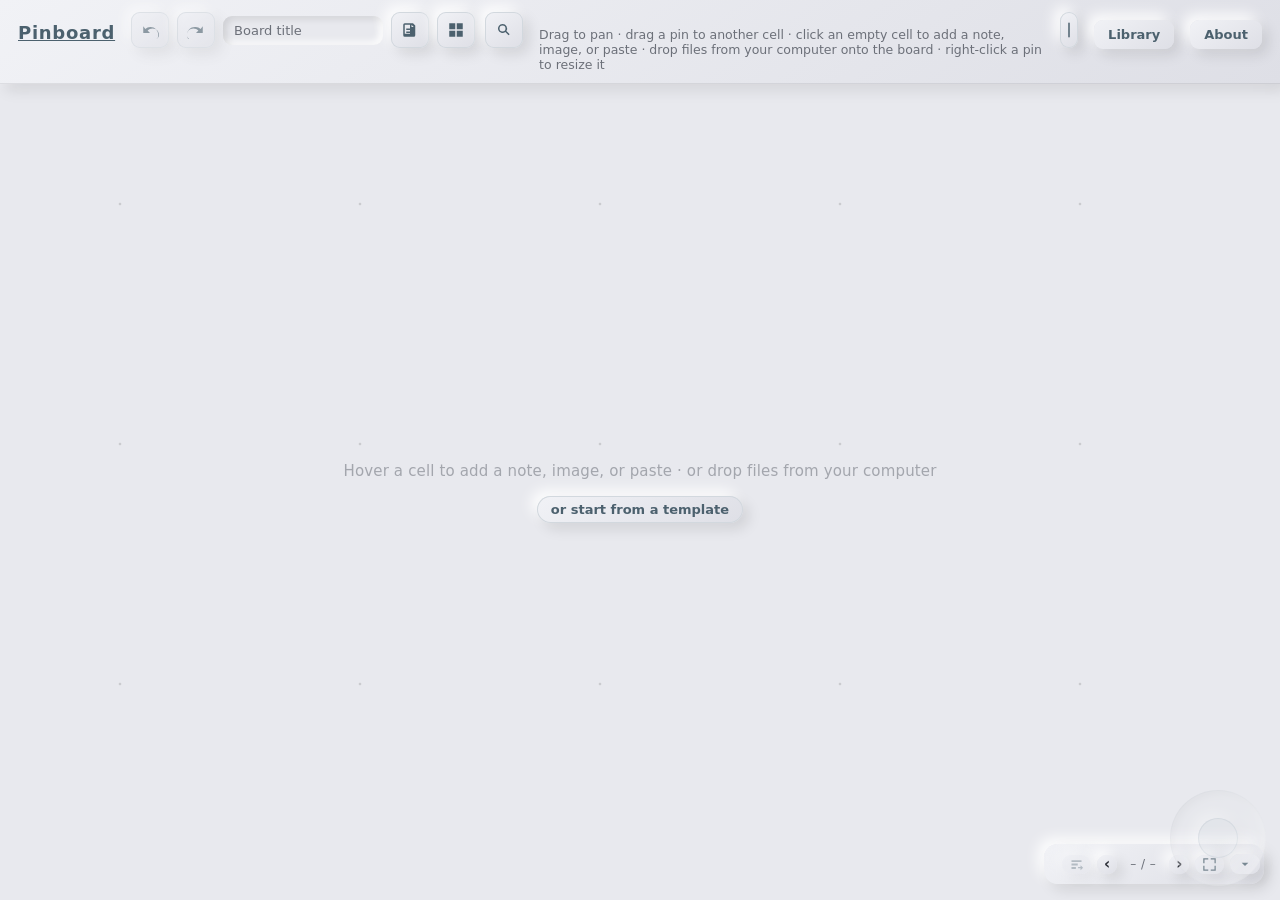
==== commit 7dad3a74: "feat: add about presentation page with scroll animations and progress rail - Implemented CSS styles " ====
--- a/app.html
+++ b/app.html
@@ -49,6 +49,7 @@
     <span class="hint">Drag to pan &middot; drag a pin to another cell &middot; click an empty cell to add a note, image, or paste &middot; drop files from your computer onto the board &middot; right-click a pin to resize it</span>
       <button type="button" id="themeToggle" class="icon-btn" aria-label="Toggle theme"></button>
       <a class="topbar-link" href="library.html">Library</a>
+      <a class="topbar-link" href="about.html">About</a>
   </header>
 
   <main class="viewport" id="viewport">
--- a/css/grid.css
+++ b/css/grid.css
@@ -178,6 +178,9 @@
   background: linear-gradient(145deg, var(--accent-faint), var(--accent-soft));
   box-shadow: var(--shadow-inset),
     inset 0 0 0 2px color-mix(in srgb, var(--accent) 38%, transparent);
+  /* Let pointer gestures fall through to the viewport's unified pan handler;
+     only the buttons are interactive (mirrors .empty-hint). */
+  pointer-events: none;
 }
 
 .cell-add[hidden] { display: none; }
@@ -220,6 +223,7 @@
 }
 
 .cell-add button {
+  pointer-events: auto;
   padding: 7px 12px;
   font-size: 12.5px;
   color: var(--accent-strong);
@@ -301,3 +305,50 @@
 .empty-hint .hint-template:hover { box-shadow: var(--shadow-raised-lg), inset 0 0 0 1px var(--accent); }
 
 .empty-hint[hidden] { display: none; }
+
+/* --- corner pan joystick: a rate-based scroll control for the infinite board.
+       The knob's offset from center sets scroll speed; release springs it back.
+       Faint until hovered so it doesn't eat space, and fully isolated from the
+       canvas drag-pan (see scrollstick.js). --- */
+.scroll-stick {
+  position: absolute;
+  right: 14px;
+  bottom: 14px;
+  width: 96px;
+  height: 96px;
+  border-radius: 50%;
+  z-index: 60;
+  display: flex;
+  align-items: center;
+  justify-content: center;
+  background: linear-gradient(145deg, var(--base-3), var(--base-2));
+  box-shadow: var(--shadow-inset),
+    inset 0 0 0 1px color-mix(in srgb, var(--accent) 14%, transparent);
+  touch-action: none;
+  cursor: grab;
+  opacity: 0.28;
+  transition: opacity 0.2s ease;
+}
+.viewport:hover .scroll-stick,
+.scroll-stick:hover,
+.scroll-stick.active {
+  opacity: 1;
+}
+
+.scroll-stick-knob {
+  position: absolute;
+  left: 50%;
+  top: 50%;
+  width: 40px;
+  height: 40px;
+  margin-left: -20px;
+  margin-top: -20px;
+  border-radius: 50%;
+  background: linear-gradient(145deg, var(--accent-soft), var(--accent-faint));
+  box-shadow: var(--shadow-raised),
+    inset 0 0 0 1px color-mix(in srgb, var(--accent) 40%, transparent);
+  pointer-events: none; /* the well owns the gesture */
+  will-change: transform;
+}
+
+.scroll-stick.active { cursor: grabbing; }
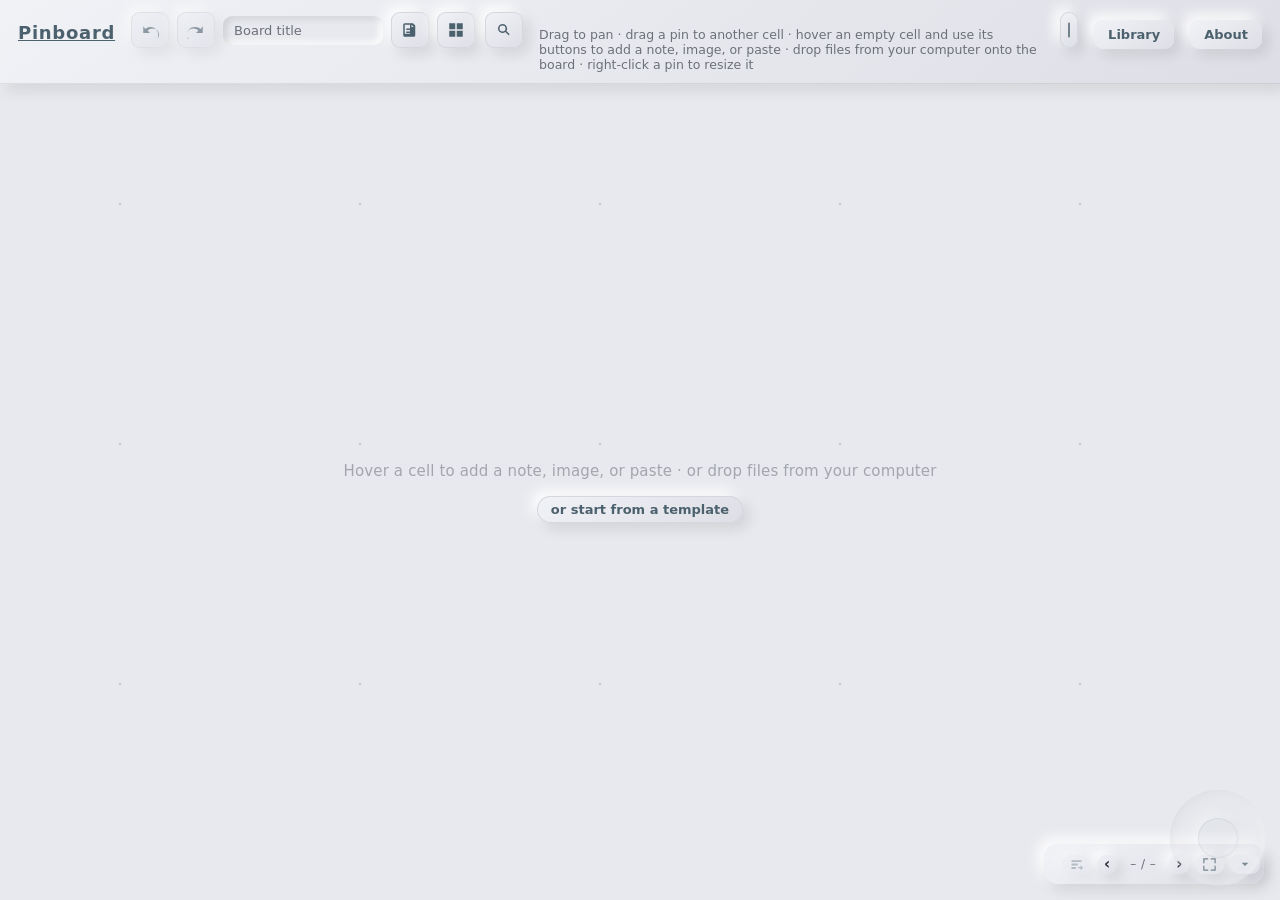
==== commit 359a614a: "fix: update interaction hints and refine click behavior for cell add buttons; improve user experienc" ====
--- a/app.html
+++ b/app.html
@@ -46,7 +46,7 @@
         </svg>
       </button>
     </span>
-    <span class="hint">Drag to pan &middot; drag a pin to another cell &middot; click an empty cell to add a note, image, or paste &middot; drop files from your computer onto the board &middot; right-click a pin to resize it</span>
+    <span class="hint">Drag to pan &middot; drag a pin to another cell &middot; hover an empty cell and use its buttons to add a note, image, or paste &middot; drop files from your computer onto the board &middot; right-click a pin to resize it</span>
       <button type="button" id="themeToggle" class="icon-btn" aria-label="Toggle theme"></button>
       <a class="topbar-link" href="library.html">Library</a>
       <a class="topbar-link" href="about.html">About</a>
